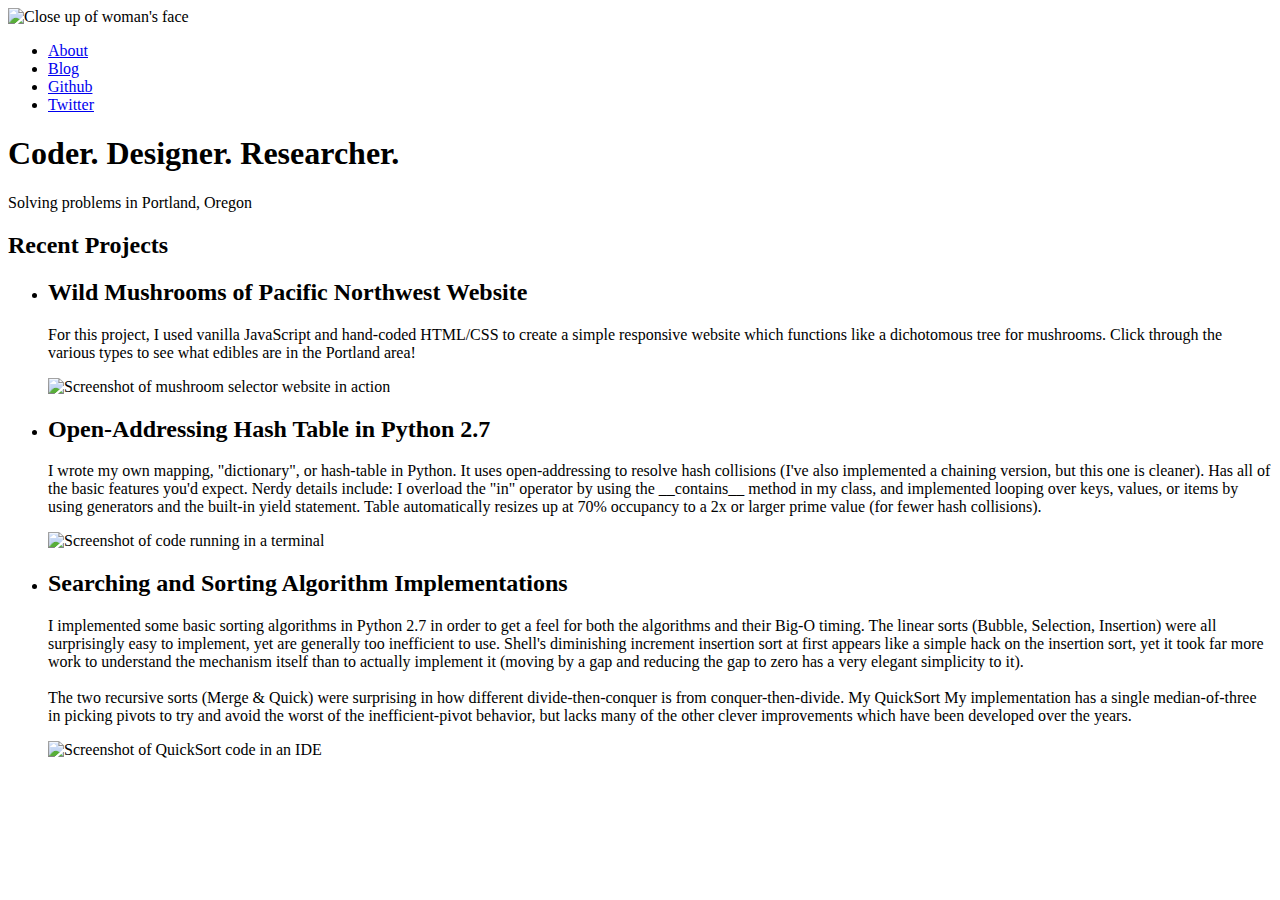
==== portfolio/index.html @ 1b496259 "The intent was to have the page change from 1 to 2+ columns based on a media query. I never really g" ====
<!DOCTYPE html>
<html lang="en">
<head>
    <meta charset="UTF-8">
    <meta name="viewport" content="width=device-width, initial-scale=1">
    <title>Gloria Anholts Portfolio</title>
    <link rel="stylesheet" href="vendor/style/normalize.css">
    <link rel="stylesheet" type="text/css" href="http://fonts.googleapis.com/css?family=Open+Sans" />
    <link rel="stylesheet" href="style/base.css">
    <link rel="stylesheet" href="style/layout.css">
</head>
<body>
    <header class="header">
        <img src="img/me-cropped.jpg" alt="Close up of woman's face" width="100" height="100">
        <ul>
            <li><a href="about.html">About</a></li>
            <li><a href="blog.html">Blog</a></li>
            <li><a href="http://github.com/GloriaAnholt" target="_blank" >Github</a></li>
            <li><a href="https://twitter.com/totallygloria" target="_blank" >Twitter</a></li>
        </ul>
    </header>
</body>
    <div class="headline">
        <h1>Coder. Designer. Researcher.</h1>
        <p>Solving problems in Portland, Oregon</p>
    </div>
    <h2>Recent Projects</h2>
    <!-- TODO : This probably shouldn't be a UL, doesn't work well -->
    <ul class="projects">
        <li><h2>Wild Mushrooms of Pacific Northwest Website</h2>
            <p> For this project, I used vanilla JavaScript and hand-coded HTML/CSS to create
            a simple responsive website which functions like a dichotomous tree for mushrooms.
            Click through the various types to see what edibles are in the Portland area!</p>
            <img src="img/mushrooms.jpg" alt="Screenshot of mushroom selector website in action" width="310" height="auto">
        </li>
        <li><h2>Open-Addressing Hash Table in Python 2.7</h2>
            <p>I wrote my own mapping, "dictionary", or hash-table in Python. It uses open-addressing
            to resolve hash collisions (I've also implemented a chaining version, but this one is cleaner).
            Has all of the basic features you'd expect. Nerdy details include: I overload the "in" operator
                by using the __contains__ method in my class, and implemented looping over keys, values, or
                items by using generators and the built-in yield statement. Table automatically resizes up
                at 70% occupancy to a 2x or larger prime value (for fewer hash collisions).</p>
            <img src="img/hashtable.png" alt="Screenshot of code running in a terminal" width="310" height="auto">
        </li>
        <li><h2>Searching and Sorting Algorithm Implementations</h2>
            <p>I implemented some basic sorting algorithms in Python 2.7 in order to get a feel for both
                the algorithms and their Big-O timing. The linear sorts (Bubble, Selection, Insertion) were
                all surprisingly easy to implement, yet are generally too inefficient to use. Shell's
                diminishing increment insertion sort at first appears like a simple hack on the insertion
                sort, yet it took far more work to understand the mechanism itself than to actually implement
                it (moving by a gap and reducing the gap to zero has a very elegant simplicity to it).
                <br /><br />
                The two recursive sorts (Merge & Quick) were surprising in how different divide-then-conquer
                is from conquer-then-divide. My QuickSort My implementation has a single median-of-three in
                picking pivots to try and avoid the worst of the inefficient-pivot behavior, but lacks many
                of the other clever improvements which have been developed over the years.</p>
            <img src="img/quicksort_orig.png" alt="Screenshot of QuickSort code in an IDE" width="310" height="auto">
        </li>
    </ul>
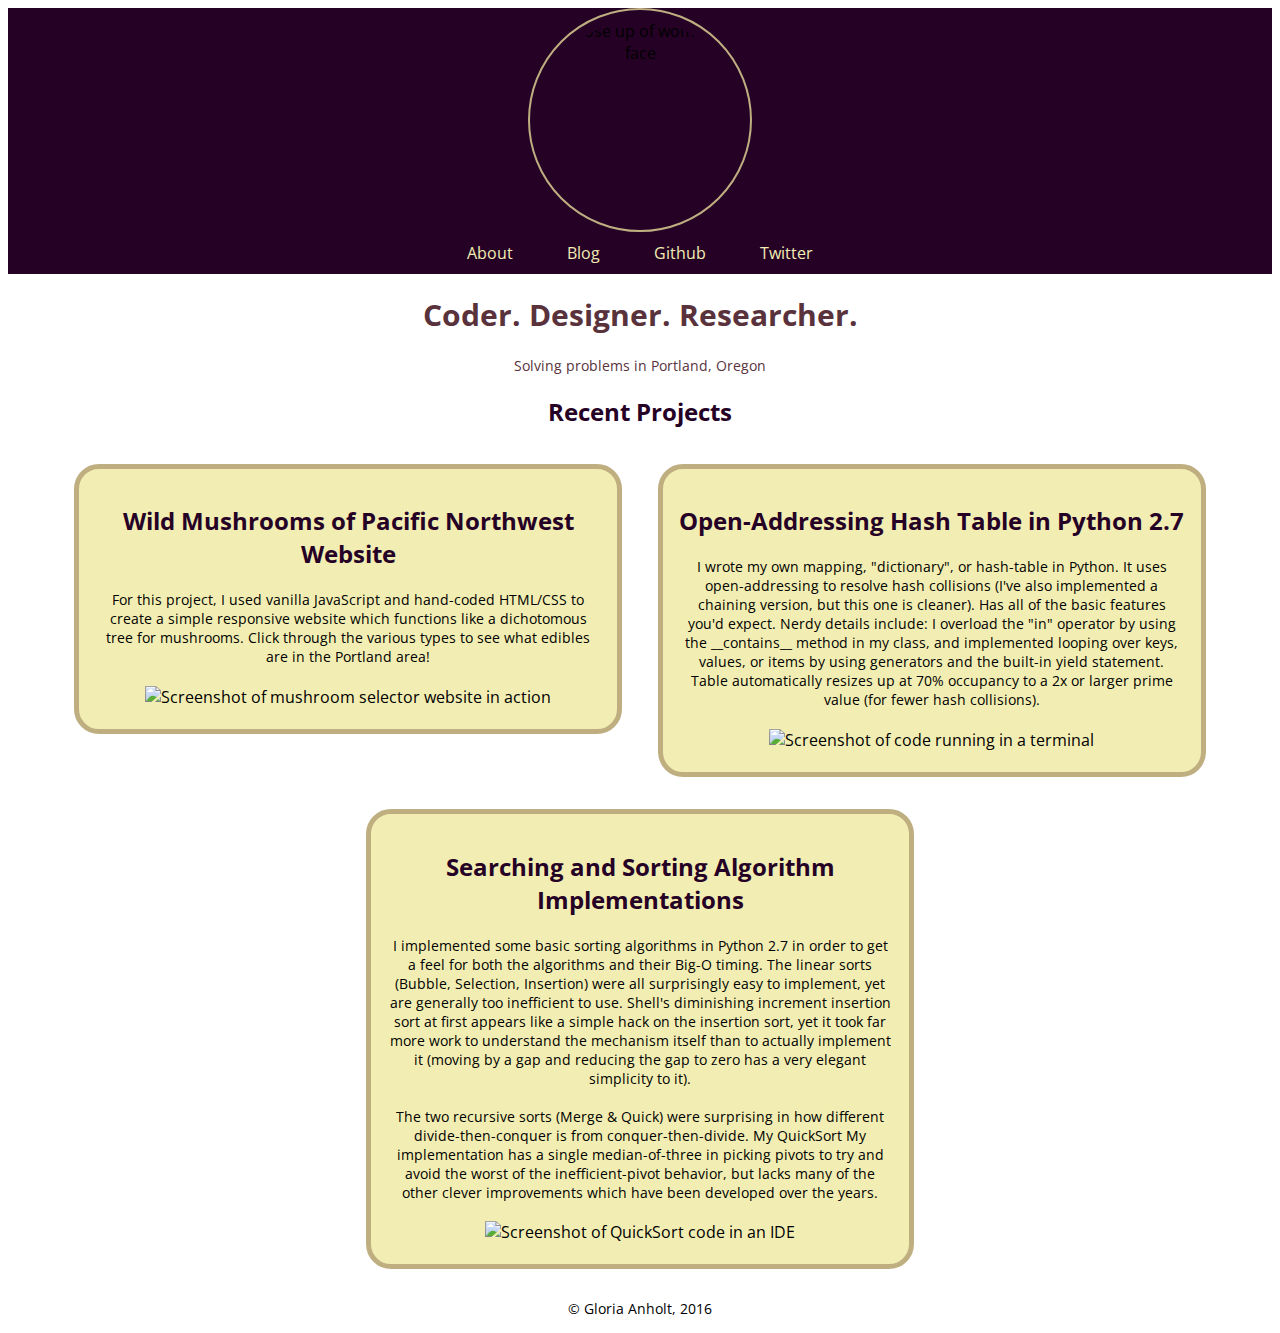
==== commit 9f4925b6: "Minor updates (copy info, attribution info, etc) to change branch from master." ====
--- a/portfolio/index.html
+++ b/portfolio/index.html
@@ -25,15 +25,16 @@
         <p>Solving problems in Portland, Oregon</p>
     </div>
     <h2>Recent Projects</h2>
-    <!-- TODO : This probably shouldn't be a UL, doesn't work well -->
-    <ul class="projects">
-        <li><h2>Wild Mushrooms of Pacific Northwest Website</h2>
+    <div class="projects">
+        <div>
+            <h2>Wild Mushrooms of Pacific Northwest Website</h2>
             <p> For this project, I used vanilla JavaScript and hand-coded HTML/CSS to create
             a simple responsive website which functions like a dichotomous tree for mushrooms.
             Click through the various types to see what edibles are in the Portland area!</p>
             <img src="img/mushrooms.jpg" alt="Screenshot of mushroom selector website in action" width="310" height="auto">
-        </li>
-        <li><h2>Open-Addressing Hash Table in Python 2.7</h2>
+        </div>
+        <div>
+            <h2>Open-Addressing Hash Table in Python 2.7</h2>
             <p>I wrote my own mapping, "dictionary", or hash-table in Python. It uses open-addressing
             to resolve hash collisions (I've also implemented a chaining version, but this one is cleaner).
             Has all of the basic features you'd expect. Nerdy details include: I overload the "in" operator
@@ -41,8 +42,9 @@
                 items by using generators and the built-in yield statement. Table automatically resizes up
                 at 70% occupancy to a 2x or larger prime value (for fewer hash collisions).</p>
             <img src="img/hashtable.png" alt="Screenshot of code running in a terminal" width="310" height="auto">
-        </li>
-        <li><h2>Searching and Sorting Algorithm Implementations</h2>
+        </div>
+        <div>
+            <h2>Searching and Sorting Algorithm Implementations</h2>
             <p>I implemented some basic sorting algorithms in Python 2.7 in order to get a feel for both
                 the algorithms and their Big-O timing. The linear sorts (Bubble, Selection, Insertion) were
                 all surprisingly easy to implement, yet are generally too inefficient to use. Shell's
@@ -55,6 +57,9 @@
                 picking pivots to try and avoid the worst of the inefficient-pivot behavior, but lacks many
                 of the other clever improvements which have been developed over the years.</p>
             <img src="img/quicksort_orig.png" alt="Screenshot of QuickSort code in an IDE" width="310" height="auto">
-        </li>
-    </ul>
+        </div>
+    </div>
 
+<footer>
+    <p>&copy; Gloria Anholt, 2016</p>
+</footer>--- a/portfolio/style/base.css
+++ b/portfolio/style/base.css
@@ -0,0 +1,118 @@
+
+/* Ordered lists should have dots. Ever. */
+ul {
+    list-style-type: none;
+}
+
+/* Body styling */
+body {
+    font-family: "Open Sans", sans-serif;
+    text-align: center;
+}
+
+h1 {
+    font-size: 1.5em;
+}
+
+h2 {
+    color: #260126;
+    font-size: 1.2em;
+}
+
+p {
+    font-size: .9em;
+}
+
+/* Link Styles */
+a, a:link, a:active {
+    text-decoration: none;
+}
+
+
+/* Media Query Stuff */
+@media only screen and (min-width: 450px) {
+
+    .header ul li {
+        display: inline-block;
+        padding: 10px;
+        text-align: center;
+    }
+
+    h1 {
+        font-size: 1.7em;
+    }
+
+    h2 {
+        color: #260126;
+        font-size: 1.3em;
+    }
+}
+
+/* Goal is to have this display two columns */
+@media only screen and (min-width: 640px) {
+
+    .header ul li {
+        display: inline-block;
+        padding: 10px 25px 10px 25px;
+        text-align: center;
+    }
+
+    h1 {
+        font-size: 1.9em;
+    }
+
+    h2 {
+        color: #260126;
+        font-size: 1.5em;
+    }
+
+    .projects {
+        width: 100%;
+        text-align: center;
+    }
+
+    .projects div {
+        width: 80%;
+        margin: 0 auto;
+        display: inline-block;
+    }
+
+}
+
+/* Goal is to have this display two+ columns */
+@media only screen and (min-width: 900px) {
+
+    .header ul li {
+        display: inline-block;
+        padding: 10px 25px 10px 25px;
+        text-align: center;
+    }
+
+    .header img {
+        width: 200px;
+        height: auto;
+        border-radius: 5px;
+    }
+
+    h1 {
+        font-size: 1.9em;
+    }
+
+    h2 {
+        color: #260126;
+        font-size: 1.5em;
+    }
+
+    .projects {
+        width: 100%;
+        text-align: center;
+    }
+
+    .projects div {
+        width: 40%;
+        margin: 0 auto;
+        display: inline-block;
+        vertical-align: top;
+    }
+
+}--- a/portfolio/style/layout.css
+++ b/portfolio/style/layout.css
@@ -0,0 +1,63 @@
+/* Notes:
+Color palette comes from Adobe: https://color.adobe.com/Vintage-Romantic-color-theme-2646522/
+Used the break-point design style presented in the TreeHouse Responsive Layouts video
+*/
+
+
+/* Header Styling */
+.header {
+    background-color: #260126;
+    width: 100%;
+    height: 10%;
+    text-align: center;
+}
+
+.header img {
+    display: block;
+    margin: auto;
+    padding: 10px;
+    border: 2px solid #BFAF80;
+    border-radius: 50%;
+}
+
+.header a {
+    color: #F2EEB3;
+    text-decoration: none;
+}
+
+.header ul {
+    margin: 0 !important;
+    padding: 0 !important;
+}
+
+.header li {
+    display: block;
+    padding: 10px;
+    text-align: center;
+}
+
+.header li:hover {
+    background-color: #59323C;
+}
+
+.headline {
+    text-align: center;
+    color: #59323C;
+}
+
+/* Some general settings */
+
+
+/* Projects body styling */
+.projects div {
+    border: 5px solid #BFAF80;
+    border-radius: 25px;
+    padding: 1em;
+    margin: 1em;
+    background-color: #F2EEB3;
+}
+
+.projects img {
+    width: 90%;
+    padding: 5px;
+}